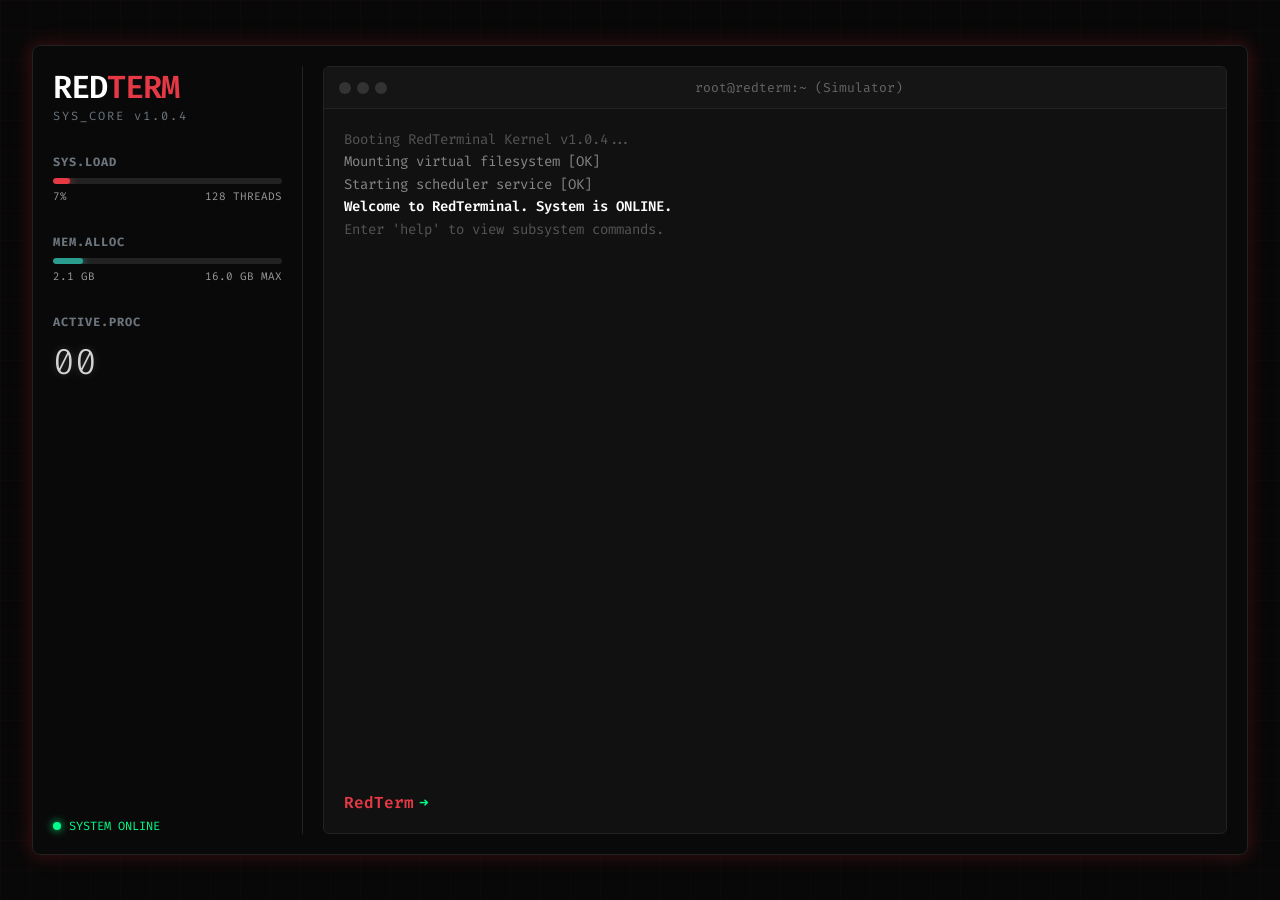
==== docs/index.html @ e534bc15 "Changed the directory structure" ====
<!DOCTYPE html>
<html lang="en">
<head>
    <meta charset="UTF-8">
    <meta name="viewport" content="width=device-width, initial-scale=1.0">
    <title>RedTerminal | Advanced Process Simulator</title>
    <link href="https://fonts.googleapis.com/css2?family=Fira+Code:wght@300;400;600&display=swap" rel="stylesheet">
    <link rel="stylesheet" href="style.css">
</head>
<body>
    <div id="grid-bg"></div>
    <div id="dashboard">
        <!-- Left Sidebar: Telemetry -->
        <aside id="sidebar">
            <div class="branding">
                <h1>RED<span>TERM</span></h1>
                <div class="subtitle">SYS_CORE v1.0.4</div>
            </div>
            
            <div class="telemetry-box">
                <h3>SYS.LOAD</h3>
                <div class="progress-bar"><div class="fill red-fill" id="cpu-load"></div></div>
                <div class="metrics">
                    <span id="cpu-val">12%</span>
                    <span>128 THREADS</span>
                </div>
            </div>

            <div class="telemetry-box">
                <h3>MEM.ALLOC</h3>
                <div class="progress-bar"><div class="fill green-fill" id="mem-load"></div></div>
                <div class="metrics">
                    <span id="mem-val">4.2 GB</span>
                    <span>16.0 GB MAX</span>
                </div>
            </div>
            
            <div class="telemetry-box">
                <h3>ACTIVE.PROC</h3>
                <div class="metrics-large" id="active-proc-count">00</div>
            </div>
            
            <div class="status-indicator">
                <div class="blinking-dot"></div>
                SYSTEM ONLINE
            </div>
        </aside>

        <!-- Main Terminal Area -->
        <main id="terminal-container">
            <header id="terminal-header">
                <div class="window-controls">
                    <div class="btn close"></div>
                    <div class="btn min"></div>
                    <div class="btn max"></div>
                </div>
                <div class="window-title">root@redterm:~ (Simulator)</div>
            </header>
            
            <div id="terminal" onclick="document.getElementById('command-input').focus()">
                <div id="output"></div>
                <div id="input-line">
                    <span id="prompt">RedTerm<span class="prompt-arrow">➜</span></span>
                    <input type="text" id="command-input" autocomplete="off" spellcheck="false" autofocus>
                </div>
            </div>
        </main>
    </div>

    <script src="app.js"></script>
</body>
</html>
---- docs/style.css ----
:root {
    --bg-dark: #090909;
    --bg-panel: #111111;
    --red-main: #e63946;
    --red-dark: #9e1b25;
    --red-glow: rgba(230, 57, 70, 0.4);
    --green-main: #2a9d8f;
    --green-bright: #00ff88;
    --text-main: #d3d3d3;
    --text-muted: #6c757d;
    --border-color: #222222;
}

* { box-sizing: border-box; }

body {
    background-color: var(--bg-dark);
    color: var(--text-main);
    font-family: 'Fira Code', monospace;
    margin: 0;
    padding: 0;
    height: 100vh;
    display: flex;
    justify-content: center;
    align-items: center;
    overflow: hidden;
}

#grid-bg {
    position: absolute;
    top: 0; left: 0; right: 0; bottom: 0;
    background-image: 
        linear-gradient(rgba(230, 57, 70, 0.03) 1px, transparent 1px),
        linear-gradient(90deg, rgba(230, 57, 70, 0.03) 1px, transparent 1px);
    background-size: 30px 30px;
    z-index: 0;
    pointer-events: none;
}

#dashboard {
    position: relative;
    z-index: 1;
    width: 95vw;
    max-width: 1400px;
    height: 90vh;
    display: flex;
    gap: 20px;
    background: rgba(10, 10, 10, 0.85);
    backdrop-filter: blur(20px);
    border: 1px solid var(--border-color);
    border-radius: 8px;
    padding: 20px;
    box-shadow: 0 0 50px rgba(0,0,0,0.8), 0 0 20px var(--red-glow);
}

/* Sidebar */
#sidebar {
    width: 250px;
    display: flex;
    flex-direction: column;
    gap: 30px;
    border-right: 1px solid var(--border-color);
    padding-right: 20px;
}

.branding h1 {
    margin: 0;
    font-size: 32px;
    font-weight: 600;
    color: #fff;
    letter-spacing: -1px;
}

.branding h1 span {
    color: var(--red-main);
}

.subtitle {
    font-size: 12px;
    color: var(--text-muted);
    letter-spacing: 2px;
}

.telemetry-box h3 {
    font-size: 12px;
    color: var(--text-muted);
    margin: 0 0 8px 0;
    letter-spacing: 1px;
}

.progress-bar {
    width: 100%;
    height: 6px;
    background: #222;
    border-radius: 3px;
    overflow: hidden;
    margin-bottom: 5px;
}

.fill {
    height: 100%;
    border-radius: 3px;
    transition: width 0.3s ease;
}

.red-fill { background: var(--red-main); box-shadow: 0 0 8px var(--red-main); }
.green-fill { background: var(--green-main); box-shadow: 0 0 8px var(--green-main); }

.metrics {
    display: flex;
    justify-content: space-between;
    font-size: 11px;
    color: #999;
}

.metrics-large {
    font-size: 36px;
    font-weight: 300;
    color: var(--text-main);
    text-shadow: 0 0 10px rgba(255,255,255,0.2);
}

.status-indicator {
    margin-top: auto;
    font-size: 12px;
    color: var(--green-bright);
    display: flex;
    align-items: center;
    gap: 8px;
}

.blinking-dot {
    width: 8px;
    height: 8px;
    background: var(--green-bright);
    border-radius: 50%;
    box-shadow: 0 0 8px var(--green-bright);
    animation: blink 1.5s infinite;
}

@keyframes blink {
    0%, 100% { opacity: 1; }
    50% { opacity: 0.3; }
}

/* Terminal Container */
#terminal-container {
    flex-grow: 1;
    display: flex;
    flex-direction: column;
    background: var(--bg-panel);
    border: 1px solid var(--border-color);
    border-radius: 6px;
    overflow: hidden;
}

#terminal-header {
    background: #151515;
    padding: 12px 15px;
    display: flex;
    align-items: center;
    border-bottom: 1px solid var(--border-color);
}

.window-controls {
    display: flex;
    gap: 6px;
}

.btn {
    width: 12px;
    height: 12px;
    border-radius: 50%;
}
.close { background: #333; }
.min { background: #333; }
.max { background: #333; }

.window-title {
    margin: 0 auto;
    font-size: 13px;
    color: #666;
}

#terminal {
    flex-grow: 1;
    padding: 20px;
    overflow-y: auto;
    display: flex;
    flex-direction: column;
    scrollbar-width: thin;
    scrollbar-color: #333 transparent;
}

#output {
    flex-grow: 1;
    white-space: pre-wrap;
    line-height: 1.6;
    font-size: 14px;
}

#input-line {
    display: flex;
    align-items: center;
    margin-top: 15px;
}

#prompt {
    color: var(--red-main);
    margin-right: 12px;
    font-weight: 600;
}

.prompt-arrow {
    color: var(--green-bright);
    margin-left: 5px;
}

#command-input {
    background: transparent;
    border: none;
    color: #fff;
    font-family: inherit;
    font-size: 14px;
    flex-grow: 1;
    outline: none;
    caret-color: var(--red-main);
}

/* CLI Text Colors */
.text-info { color: #888; }
.text-warn { color: #f4a261; }
.text-error { color: var(--red-main); }
.text-success { color: var(--green-bright); }
.text-muted { color: #555; }
.text-highlight { color: #fff; font-weight: 600; }
.text-table-header { color: var(--red-main); font-weight: 600; border-bottom: 1px dashed #333; display: inline-block; padding-bottom: 4px; margin-bottom: 4px; }

.new-line {
    animation: fadeIn 0.15s ease-out;
}

@keyframes fadeIn {
    from { opacity: 0; transform: translateX(-5px); }
    to { opacity: 1; transform: translateX(0); }
}
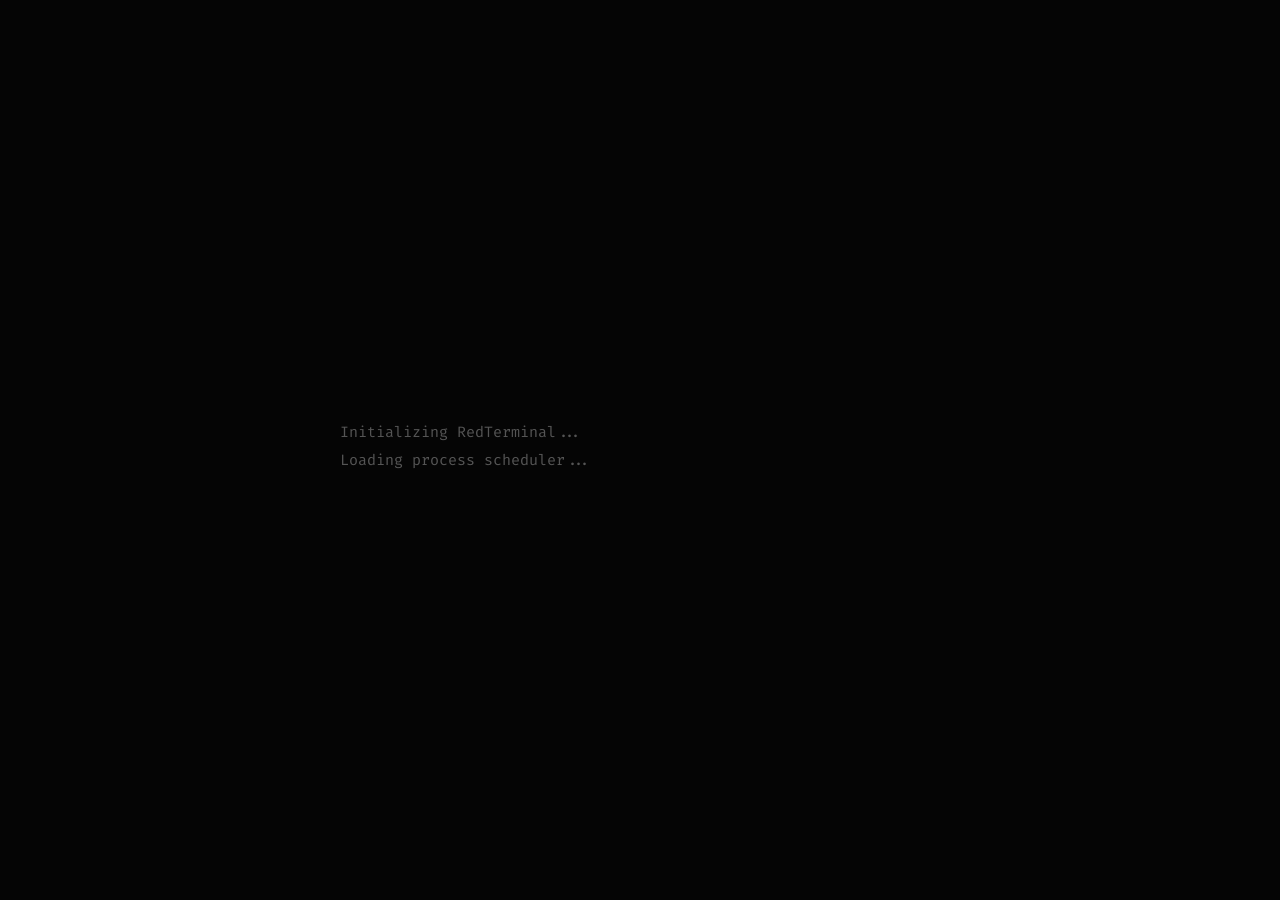
==== commit 4b1bd0f7: "Done" ====
--- a/docs/index.html
+++ b/docs/index.html
@@ -9,6 +9,9 @@
 </head>
 <body>
     <div id="grid-bg"></div>
+    <div id="boot-screen">
+        <div id="boot-text"></div>
+    </div>
     <div id="dashboard">
         <!-- Left Sidebar: Telemetry -->
         <aside id="sidebar">
@@ -59,14 +62,19 @@
             
             <div id="terminal" onclick="document.getElementById('command-input').focus()">
                 <div id="output"></div>
-                <div id="input-line">
+                <div id="input-line" onclick="document.getElementById('command-input').focus()">
                     <span id="prompt">RedTerm<span class="prompt-arrow">➜</span></span>
+                    <span id="typed-input"></span><span class="cursor"></span>
                     <input type="text" id="command-input" autocomplete="off" spellcheck="false" autofocus>
                 </div>
             </div>
         </main>
     </div>
 
+    <footer id="copyright" style="position: absolute; bottom: 10px; width: 100%; text-align: center; color: #6c757d; font-size: 12px; z-index: 10; font-family: 'Fira Code', monospace;">
+        &copy; 2026 Rudranarayan Jena
+    </footer>
+
     <script src="app.js"></script>
 </body>
 </html>
--- a/docs/style.css
+++ b/docs/style.css
@@ -1,6 +1,6 @@
 :root {
-    --bg-dark: #090909;
-    --bg-panel: #111111;
+    --bg-dark: #050505;
+    --bg-panel: #0a0a0a;
     --red-main: #e63946;
     --red-dark: #9e1b25;
     --red-glow: rgba(230, 57, 70, 0.4);
@@ -8,7 +8,7 @@
     --green-bright: #00ff88;
     --text-main: #d3d3d3;
     --text-muted: #6c757d;
-    --border-color: #222222;
+    --border-color: #1a1a1a;
 }
 
 * { box-sizing: border-box; }
@@ -30,8 +30,8 @@
     position: absolute;
     top: 0; left: 0; right: 0; bottom: 0;
     background-image: 
-        linear-gradient(rgba(230, 57, 70, 0.03) 1px, transparent 1px),
-        linear-gradient(90deg, rgba(230, 57, 70, 0.03) 1px, transparent 1px);
+        linear-gradient(rgba(230, 57, 70, 0.04) 1px, transparent 1px),
+        linear-gradient(90deg, rgba(230, 57, 70, 0.04) 1px, transparent 1px);
     background-size: 30px 30px;
     z-index: 0;
     pointer-events: none;
@@ -45,12 +45,52 @@
     height: 90vh;
     display: flex;
     gap: 20px;
-    background: rgba(10, 10, 10, 0.85);
+    background: rgba(10, 10, 10, 0.9);
     backdrop-filter: blur(20px);
     border: 1px solid var(--border-color);
     border-radius: 8px;
     padding: 20px;
-    box-shadow: 0 0 50px rgba(0,0,0,0.8), 0 0 20px var(--red-glow);
+    box-shadow: 0 0 60px rgba(0,0,0,0.9), 0 0 20px rgba(230, 57, 70, 0.15);
+    opacity: 0;
+    transition: opacity 1.5s ease-in;
+}
+
+#copyright {
+    opacity: 0;
+    transition: opacity 1.5s ease-in;
+}
+
+.app-visible {
+    opacity: 1 !important;
+}
+
+#boot-screen {
+    position: fixed;
+    top: 0; left: 0; width: 100vw; height: 100vh;
+    background: var(--bg-dark);
+    z-index: 100;
+    display: flex;
+    flex-direction: column;
+    justify-content: center;
+    align-items: center;
+    font-family: 'Fira Code', monospace;
+    transition: opacity 1s ease-out;
+}
+
+#boot-text {
+    width: 80%;
+    max-width: 600px;
+    font-size: 15px;
+}
+
+.boot-line {
+    margin-bottom: 8px;
+    animation: fadeIn 0.15s ease-out;
+}
+
+.fade-out {
+    opacity: 0;
+    pointer-events: none;
 }
 
 /* Sidebar */
@@ -152,10 +192,11 @@
     border: 1px solid var(--border-color);
     border-radius: 6px;
     overflow: hidden;
+    position: relative;
 }
 
 #terminal-header {
-    background: #151515;
+    background: #121212;
     padding: 12px 15px;
     display: flex;
     align-items: center;
@@ -172,14 +213,14 @@
     height: 12px;
     border-radius: 50%;
 }
-.close { background: #333; }
-.min { background: #333; }
-.max { background: #333; }
+.close { background: #ff5f56; }
+.min { background: #ffbd2e; }
+.max { background: #27c93f; }
 
 .window-title {
     margin: 0 auto;
     font-size: 13px;
-    color: #666;
+    color: #777;
 }
 
 #terminal {
@@ -203,6 +244,8 @@
     display: flex;
     align-items: center;
     margin-top: 15px;
+    position: relative;
+    cursor: text;
 }
 
 #prompt {
@@ -219,12 +262,38 @@
 #command-input {
     background: transparent;
     border: none;
-    color: #fff;
+    color: transparent; /* hidden text, visible through #typed-input */
     font-family: inherit;
     font-size: 14px;
     flex-grow: 1;
     outline: none;
-    caret-color: var(--red-main);
+    position: absolute;
+    left: 0;
+    top: 0;
+    width: 100%;
+    height: 100%;
+    opacity: 0; /* Fully hide native input but keep it clickable/focusable */
+    z-index: 2;
+}
+
+#typed-input {
+    color: #fff;
+    font-size: 14px;
+}
+
+.cursor {
+    display: inline-block;
+    width: 8px;
+    height: 16px;
+    background-color: var(--text-main);
+    vertical-align: middle;
+    animation: cursorBlink 1s step-end infinite;
+    margin-left: 2px;
+}
+
+@keyframes cursorBlink {
+    0%, 100% { opacity: 1; }
+    50% { opacity: 0; }
 }
 
 /* CLI Text Colors */
@@ -244,3 +313,40 @@
     from { opacity: 0; transform: translateX(-5px); }
     to { opacity: 1; transform: translateX(0); }
 }
+
+/* Mobile Responsive */
+@media (max-width: 768px) {
+    #dashboard {
+        flex-direction: column;
+        width: 100vw;
+        height: 100vh;
+        border-radius: 0;
+        border: none;
+        padding: 10px;
+        box-shadow: none;
+        gap: 10px;
+    }
+    #sidebar {
+        width: 100%;
+        border-right: none;
+        border-bottom: 1px solid var(--border-color);
+        padding-right: 0;
+        padding-bottom: 15px;
+        flex-direction: row;
+        flex-wrap: wrap;
+        gap: 15px;
+    }
+    .branding {
+        flex: 1 1 100%;
+    }
+    .telemetry-box {
+        flex: 1 1 45%;
+    }
+    .status-indicator {
+        flex: 1 1 100%;
+        margin-top: 0;
+    }
+    #terminal-container {
+        border-radius: 4px;
+    }
+}
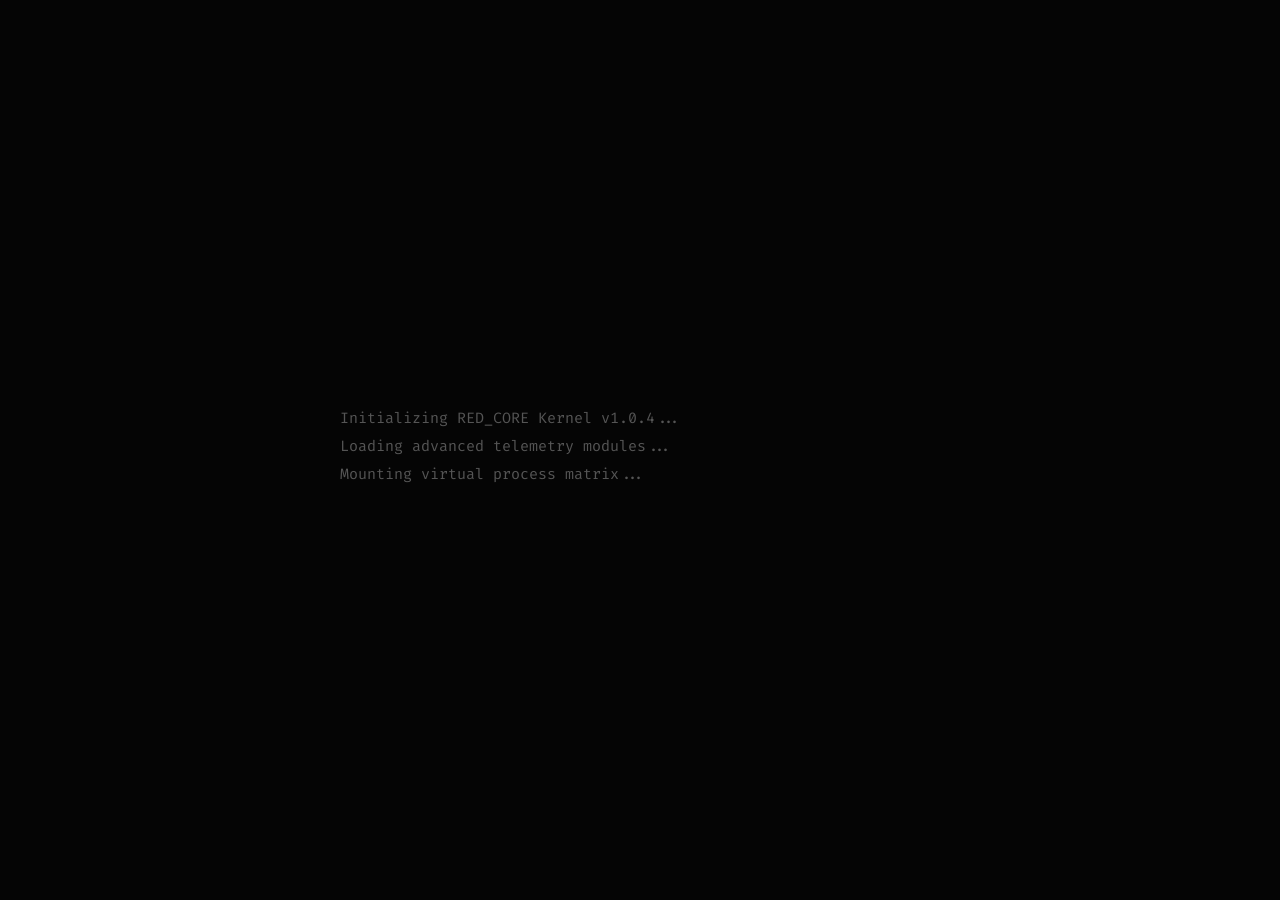
==== commit f9f832ff: "Added a new feature to the app that allows users to save their progress. This includes changes to th" ====
--- a/docs/index.html
+++ b/docs/index.html
@@ -3,21 +3,37 @@
 <head>
     <meta charset="UTF-8">
     <meta name="viewport" content="width=device-width, initial-scale=1.0">
-    <title>RedTerminal | Advanced Process Simulator</title>
+    <title>RedTerminal</title>
+    <link rel="icon" type="image/png" href="assets/logo.png">
     <link href="https://fonts.googleapis.com/css2?family=Fira+Code:wght@300;400;600&display=swap" rel="stylesheet">
     <link rel="stylesheet" href="style.css">
 </head>
 <body>
     <div id="grid-bg"></div>
+    <div class="crt-overlay"></div>
+    
     <div id="boot-screen">
         <div id="boot-text"></div>
     </div>
-    <div id="dashboard">
+    
+    <div id="dashboard" class="complex-grid">
+        
+        <!-- Top Panel -->
+        <header id="top-panel" class="sys-panel">
+            <div class="global-metrics">
+                <span>KERNEL: v1.0.4-rt</span>
+                <span>UPTIME: <span id="sys-uptime" class="text-highlight">00:00:00</span></span>
+                <span>NET.TX: <span id="net-tx" class="text-warn">0.0 KB/s</span></span>
+                <span>NET.RX: <span id="net-rx" class="text-success">0.0 KB/s</span></span>
+            </div>
+            <div class="top-branding">RED<span>TERM</span> COMMAND CENTER</div>
+        </header>
+
         <!-- Left Sidebar: Telemetry -->
-        <aside id="sidebar">
+        <aside id="sidebar" class="sys-panel">
             <div class="branding">
                 <h1>RED<span>TERM</span></h1>
-                <div class="subtitle">SYS_CORE v1.0.4</div>
+                <div class="subtitle">SYS_CORE INIT</div>
             </div>
             
             <div class="telemetry-box">
@@ -26,6 +42,15 @@
                 <div class="metrics">
                     <span id="cpu-val">12%</span>
                     <span>128 THREADS</span>
+                </div>
+            </div>
+
+            <!-- CPU Core Matrix -->
+            <div class="core-matrix-container">
+                <h3>CPU.CORES</h3>
+                <div class="core-matrix" id="core-matrix">
+                    <div class="core-box" id="core-0"></div><div class="core-box" id="core-1"></div><div class="core-box" id="core-2"></div><div class="core-box" id="core-3"></div>
+                    <div class="core-box" id="core-4"></div><div class="core-box" id="core-5"></div><div class="core-box" id="core-6"></div><div class="core-box" id="core-7"></div>
                 </div>
             </div>
 
@@ -50,7 +75,7 @@
         </aside>
 
         <!-- Main Terminal Area -->
-        <main id="terminal-container">
+        <main id="terminal-container" class="sys-panel">
             <header id="terminal-header">
                 <div class="window-controls">
                     <div class="btn close"></div>
@@ -69,9 +94,27 @@
                 </div>
             </div>
         </main>
+
+        <!-- Right Panel: Data Streams -->
+        <aside id="right-panel" class="sys-panel">
+            <div class="panel-header text-highlight">MEMORY.HEX_DUMP</div>
+            <div id="hex-stream" class="data-stream-box text-info"></div>
+            
+            <div class="panel-header text-highlight" style="margin-top:20px;">KERNEL.LOG_STREAM</div>
+            <div id="kernel-log-stream" class="data-stream-box text-muted"></div>
+        </aside>
+
+        <!-- Bottom Panel: Sockets / Network -->
+        <footer id="bottom-panel" class="sys-panel">
+            <div class="panel-header text-highlight" style="margin-bottom: 5px;">ACTIVE_SOCKETS (TCP/UDP)</div>
+            <div id="net-sockets" class="socket-grid text-muted">
+                <!-- Populated by JS -->
+            </div>
+        </footer>
+
     </div>
 
-    <footer id="copyright" style="position: absolute; bottom: 10px; width: 100%; text-align: center; color: #6c757d; font-size: 12px; z-index: 10; font-family: 'Fira Code', monospace;">
+    <footer id="copyright" style="position: absolute; bottom: 5px; width: 100%; text-align: center; color: rgba(108,117,125,0.4); font-size: 10px; z-index: 10; font-family: 'Fira Code', monospace; pointer-events: none;">
         &copy; 2026 Rudranarayan Jena
     </footer>
 
--- a/docs/style.css
+++ b/docs/style.css
@@ -1,14 +1,17 @@
 :root {
     --bg-dark: #050505;
-    --bg-panel: #0a0a0a;
-    --red-main: #e63946;
-    --red-dark: #9e1b25;
-    --red-glow: rgba(230, 57, 70, 0.4);
+    --bg-panel: rgba(10, 10, 10, 0.85);
+    
+    /* Theme Accents */
+    --accent-main: #e63946;
+    --accent-dark: #9e1b25;
+    --accent-glow: rgba(230, 57, 70, 0.4);
+
     --green-main: #2a9d8f;
     --green-bright: #00ff88;
     --text-main: #d3d3d3;
     --text-muted: #6c757d;
-    --border-color: #1a1a1a;
+    --border-color: #222;
 }
 
 * { box-sizing: border-box; }
@@ -30,35 +33,75 @@
     position: absolute;
     top: 0; left: 0; right: 0; bottom: 0;
     background-image: 
-        linear-gradient(rgba(230, 57, 70, 0.04) 1px, transparent 1px),
-        linear-gradient(90deg, rgba(230, 57, 70, 0.04) 1px, transparent 1px);
-    background-size: 30px 30px;
+        linear-gradient(rgba(230, 57, 70, 0.05) 1px, transparent 1px),
+        linear-gradient(90deg, rgba(230, 57, 70, 0.05) 1px, transparent 1px);
+    background-size: 40px 40px;
     z-index: 0;
     pointer-events: none;
+}
+
+.crt-overlay {
+    position: absolute;
+    top: 0; left: 0; width: 100vw; height: 100vh;
+    background: linear-gradient(rgba(18, 16, 16, 0) 50%, rgba(0, 0, 0, 0.25) 50%), linear-gradient(90deg, rgba(255, 0, 0, 0.06), rgba(0, 255, 0, 0.02), rgba(0, 0, 255, 0.06));
+    background-size: 100% 4px, 6px 100%;
+    z-index: 50;
+    pointer-events: none;
+    opacity: 0.6;
 }
 
 #dashboard {
     position: relative;
     z-index: 1;
-    width: 95vw;
-    max-width: 1400px;
-    height: 90vh;
-    display: flex;
-    gap: 20px;
-    background: rgba(10, 10, 10, 0.9);
-    backdrop-filter: blur(20px);
-    border: 1px solid var(--border-color);
-    border-radius: 8px;
-    padding: 20px;
-    box-shadow: 0 0 60px rgba(0,0,0,0.9), 0 0 20px rgba(230, 57, 70, 0.15);
+    width: 98vw;
+    max-width: 1800px;
+    height: 96vh;
     opacity: 0;
     transition: opacity 1.5s ease-in;
 }
 
-#copyright {
-    opacity: 0;
-    transition: opacity 1.5s ease-in;
-}
+.complex-grid {
+    display: grid;
+    grid-template-columns: 280px 1fr 350px;
+    grid-template-rows: 50px 1fr 120px;
+    gap: 15px;
+}
+
+.sys-panel {
+    background: var(--bg-panel);
+    backdrop-filter: blur(10px);
+    border: 1px solid var(--border-color);
+    border-radius: 4px;
+    box-shadow: inset 0 0 20px rgba(0,0,0,0.8), 0 0 10px rgba(0,0,0,0.5);
+    padding: 15px;
+    position: relative;
+}
+
+/* Add corner brackets to panels for that sci-fi system look */
+.sys-panel::before, .sys-panel::after {
+    content: '';
+    position: absolute;
+    width: 10px; height: 10px;
+    border: 1px solid var(--accent-main);
+    opacity: 0.5;
+    pointer-events: none;
+}
+.sys-panel::before { top: -1px; left: -1px; border-right: none; border-bottom: none; }
+.sys-panel::after { bottom: -1px; right: -1px; border-left: none; border-top: none; }
+
+/* Grid Placements */
+#top-panel { 
+    grid-column: 1 / -1; 
+    grid-row: 1; 
+    display: flex;
+    justify-content: space-between;
+    align-items: center;
+    padding: 0 20px;
+}
+#sidebar { grid-column: 1; grid-row: 2; display: flex; flex-direction: column; gap: 20px; }
+#terminal-container { grid-column: 2; grid-row: 2; display: flex; flex-direction: column; padding: 0; }
+#right-panel { grid-column: 3; grid-row: 2; display: flex; flex-direction: column; }
+#bottom-panel { grid-column: 1 / -1; grid-row: 3; display: flex; flex-direction: column; }
 
 .app-visible {
     opacity: 1 !important;
@@ -83,270 +126,104 @@
     font-size: 15px;
 }
 
-.boot-line {
-    margin-bottom: 8px;
-    animation: fadeIn 0.15s ease-out;
-}
-
-.fade-out {
-    opacity: 0;
-    pointer-events: none;
-}
-
-/* Sidebar */
-#sidebar {
-    width: 250px;
-    display: flex;
-    flex-direction: column;
+.boot-line { margin-bottom: 8px; animation: fadeIn 0.15s ease-out; }
+.fade-out { opacity: 0; pointer-events: none; }
+
+/* Top Panel */
+.global-metrics {
+    display: flex;
     gap: 30px;
-    border-right: 1px solid var(--border-color);
-    padding-right: 20px;
-}
-
-.branding h1 {
-    margin: 0;
-    font-size: 32px;
+    font-size: 12px;
+    color: var(--text-muted);
+}
+.top-branding {
+    font-size: 16px;
     font-weight: 600;
     color: #fff;
-    letter-spacing: -1px;
-}
-
-.branding h1 span {
-    color: var(--red-main);
-}
-
-.subtitle {
-    font-size: 12px;
-    color: var(--text-muted);
     letter-spacing: 2px;
 }
-
-.telemetry-box h3 {
-    font-size: 12px;
-    color: var(--text-muted);
-    margin: 0 0 8px 0;
-    letter-spacing: 1px;
-}
-
-.progress-bar {
-    width: 100%;
-    height: 6px;
-    background: #222;
-    border-radius: 3px;
-    overflow: hidden;
-    margin-bottom: 5px;
-}
-
-.fill {
-    height: 100%;
-    border-radius: 3px;
-    transition: width 0.3s ease;
-}
-
-.red-fill { background: var(--red-main); box-shadow: 0 0 8px var(--red-main); }
+.top-branding span { color: var(--accent-main); }
+
+/* Left Sidebar */
+.branding h1 { margin: 0; font-size: 28px; font-weight: 600; color: #fff; letter-spacing: -1px; }
+.branding h1 span { color: var(--accent-main); }
+.subtitle { font-size: 11px; color: var(--text-muted); letter-spacing: 2px; }
+
+.telemetry-box h3 { font-size: 11px; color: var(--text-muted); margin: 0 0 6px 0; letter-spacing: 1px; }
+.progress-bar { width: 100%; height: 6px; background: #222; border-radius: 3px; overflow: hidden; margin-bottom: 5px; }
+.fill { height: 100%; border-radius: 3px; transition: width 0.3s ease; }
+.red-fill { background: var(--accent-main); box-shadow: 0 0 8px var(--accent-main); }
 .green-fill { background: var(--green-main); box-shadow: 0 0 8px var(--green-main); }
 
-.metrics {
-    display: flex;
-    justify-content: space-between;
-    font-size: 11px;
-    color: #999;
-}
-
-.metrics-large {
-    font-size: 36px;
-    font-weight: 300;
-    color: var(--text-main);
-    text-shadow: 0 0 10px rgba(255,255,255,0.2);
-}
-
-.status-indicator {
-    margin-top: auto;
-    font-size: 12px;
-    color: var(--green-bright);
-    display: flex;
-    align-items: center;
-    gap: 8px;
-}
-
-.blinking-dot {
-    width: 8px;
-    height: 8px;
-    background: var(--green-bright);
-    border-radius: 50%;
-    box-shadow: 0 0 8px var(--green-bright);
-    animation: blink 1.5s infinite;
-}
-
-@keyframes blink {
-    0%, 100% { opacity: 1; }
-    50% { opacity: 0.3; }
-}
-
-/* Terminal Container */
-#terminal-container {
-    flex-grow: 1;
-    display: flex;
-    flex-direction: column;
-    background: var(--bg-panel);
-    border: 1px solid var(--border-color);
-    border-radius: 6px;
-    overflow: hidden;
-    position: relative;
-}
-
-#terminal-header {
-    background: #121212;
-    padding: 12px 15px;
-    display: flex;
-    align-items: center;
-    border-bottom: 1px solid var(--border-color);
-}
-
-.window-controls {
-    display: flex;
-    gap: 6px;
-}
-
-.btn {
-    width: 12px;
+.metrics { display: flex; justify-content: space-between; font-size: 10px; color: #999; }
+.metrics-large { font-size: 32px; font-weight: 300; color: var(--text-main); text-shadow: 0 0 10px rgba(255,255,255,0.2); }
+
+/* CPU Cores Visualizer */
+.core-matrix-container h3 { font-size: 11px; color: var(--text-muted); margin: 0 0 6px 0; letter-spacing: 1px; }
+.core-matrix {
+    display: grid;
+    grid-template-columns: repeat(4, 1fr);
+    gap: 4px;
+}
+.core-box {
     height: 12px;
-    border-radius: 50%;
-}
-.close { background: #ff5f56; }
-.min { background: #ffbd2e; }
-.max { background: #27c93f; }
-
-.window-title {
-    margin: 0 auto;
-    font-size: 13px;
-    color: #777;
-}
-
-#terminal {
-    flex-grow: 1;
-    padding: 20px;
-    overflow-y: auto;
-    display: flex;
-    flex-direction: column;
-    scrollbar-width: thin;
-    scrollbar-color: #333 transparent;
-}
-
-#output {
-    flex-grow: 1;
-    white-space: pre-wrap;
-    line-height: 1.6;
-    font-size: 14px;
-}
-
-#input-line {
-    display: flex;
-    align-items: center;
-    margin-top: 15px;
-    position: relative;
-    cursor: text;
-}
-
-#prompt {
-    color: var(--red-main);
-    margin-right: 12px;
-    font-weight: 600;
-}
-
-.prompt-arrow {
-    color: var(--green-bright);
-    margin-left: 5px;
-}
-
-#command-input {
-    background: transparent;
-    border: none;
-    color: transparent; /* hidden text, visible through #typed-input */
-    font-family: inherit;
-    font-size: 14px;
-    flex-grow: 1;
-    outline: none;
-    position: absolute;
-    left: 0;
-    top: 0;
-    width: 100%;
-    height: 100%;
-    opacity: 0; /* Fully hide native input but keep it clickable/focusable */
-    z-index: 2;
-}
-
-#typed-input {
-    color: #fff;
-    font-size: 14px;
-}
-
-.cursor {
-    display: inline-block;
-    width: 8px;
-    height: 16px;
-    background-color: var(--text-main);
-    vertical-align: middle;
-    animation: cursorBlink 1s step-end infinite;
-    margin-left: 2px;
-}
-
-@keyframes cursorBlink {
-    0%, 100% { opacity: 1; }
-    50% { opacity: 0; }
-}
-
-/* CLI Text Colors */
+    background: #111;
+    border: 1px solid #333;
+    transition: background 0.1s, box-shadow 0.1s;
+}
+
+.status-indicator { margin-top: auto; font-size: 11px; color: var(--green-bright); display: flex; align-items: center; gap: 8px; }
+.blinking-dot { width: 8px; height: 8px; background: var(--green-bright); border-radius: 50%; box-shadow: 0 0 8px var(--green-bright); animation: blink 1.5s infinite; }
+@keyframes blink { 0%, 100% { opacity: 1; } 50% { opacity: 0.3; } }
+
+/* Main Terminal */
+#terminal-header { background: #121212; padding: 10px 15px; display: flex; align-items: center; border-bottom: 1px solid var(--border-color); }
+.window-controls { display: flex; gap: 6px; }
+.btn { width: 12px; height: 12px; border-radius: 50%; }
+.close { background: #ff5f56; } .min { background: #ffbd2e; } .max { background: #27c93f; }
+.window-title { margin: 0 auto; font-size: 12px; color: #777; }
+
+#terminal { flex-grow: 1; padding: 20px; overflow-y: auto; display: flex; flex-direction: column; scrollbar-width: thin; scrollbar-color: #333 transparent; }
+#output { flex-grow: 1; white-space: pre-wrap; line-height: 1.5; font-size: 13px; }
+#input-line { display: flex; align-items: center; margin-top: 15px; position: relative; cursor: text; }
+#prompt { color: var(--accent-main); margin-right: 12px; font-weight: 600; }
+.prompt-arrow { color: var(--green-bright); margin-left: 5px; }
+#command-input { background: transparent; border: none; color: transparent; font-family: inherit; font-size: 13px; flex-grow: 1; outline: none; position: absolute; left: 0; top: 0; width: 100%; height: 100%; opacity: 0; z-index: 2; }
+#typed-input { color: #fff; font-size: 13px; }
+.cursor { display: inline-block; width: 8px; height: 15px; background-color: var(--text-main); vertical-align: middle; animation: cursorBlink 1s step-end infinite; margin-left: 2px; }
+@keyframes cursorBlink { 0%, 100% { opacity: 1; } 50% { opacity: 0; } }
+
+/* Right Panel */
+.panel-header { font-size: 11px; letter-spacing: 1px; border-bottom: 1px solid #333; padding-bottom: 4px; margin-bottom: 8px; }
+.data-stream-box { flex-grow: 1; overflow: hidden; font-size: 10px; line-height: 1.4; display: flex; flex-direction: column; justify-content: flex-end; position: relative; }
+.data-stream-box::after {
+    content: ''; position: absolute; top: 0; left: 0; width: 100%; height: 20px;
+    background: linear-gradient(var(--bg-panel), transparent); pointer-events: none;
+}
+
+/* Bottom Panel */
+.socket-grid { display: grid; grid-template-columns: repeat(auto-fill, minmax(200px, 1fr)); gap: 10px; font-size: 11px; overflow-y: hidden; }
+.socket-row { display: flex; justify-content: space-between; border-bottom: 1px solid rgba(255,255,255,0.05); padding: 2px 0; }
+
+/* Utilities */
 .text-info { color: #888; }
 .text-warn { color: #f4a261; }
-.text-error { color: var(--red-main); }
+.text-error { color: var(--accent-main); }
 .text-success { color: var(--green-bright); }
 .text-muted { color: #555; }
 .text-highlight { color: #fff; font-weight: 600; }
-.text-table-header { color: var(--red-main); font-weight: 600; border-bottom: 1px dashed #333; display: inline-block; padding-bottom: 4px; margin-bottom: 4px; }
-
-.new-line {
-    animation: fadeIn 0.15s ease-out;
-}
-
-@keyframes fadeIn {
-    from { opacity: 0; transform: translateX(-5px); }
-    to { opacity: 1; transform: translateX(0); }
-}
+.text-table-header { color: var(--accent-main); font-weight: 600; border-bottom: 1px dashed #333; display: inline-block; padding-bottom: 4px; margin-bottom: 4px; }
+.new-line { animation: fadeIn 0.15s ease-out; }
+@keyframes fadeIn { from { opacity: 0; transform: translateX(-5px); } to { opacity: 1; transform: translateX(0); } }
 
 /* Mobile Responsive */
-@media (max-width: 768px) {
-    #dashboard {
+@media (max-width: 1024px) {
+    .complex-grid {
+        display: flex;
         flex-direction: column;
+        height: auto;
         width: 100vw;
-        height: 100vh;
-        border-radius: 0;
-        border: none;
-        padding: 10px;
-        box-shadow: none;
-        gap: 10px;
     }
-    #sidebar {
-        width: 100%;
-        border-right: none;
-        border-bottom: 1px solid var(--border-color);
-        padding-right: 0;
-        padding-bottom: 15px;
-        flex-direction: row;
-        flex-wrap: wrap;
-        gap: 15px;
-    }
-    .branding {
-        flex: 1 1 100%;
-    }
-    .telemetry-box {
-        flex: 1 1 45%;
-    }
-    .status-indicator {
-        flex: 1 1 100%;
-        margin-top: 0;
-    }
-    #terminal-container {
-        border-radius: 4px;
-    }
-}
+    #dashboard { height: auto; padding: 10px; border: none; }
+    #terminal-container { min-height: 60vh; }
+}
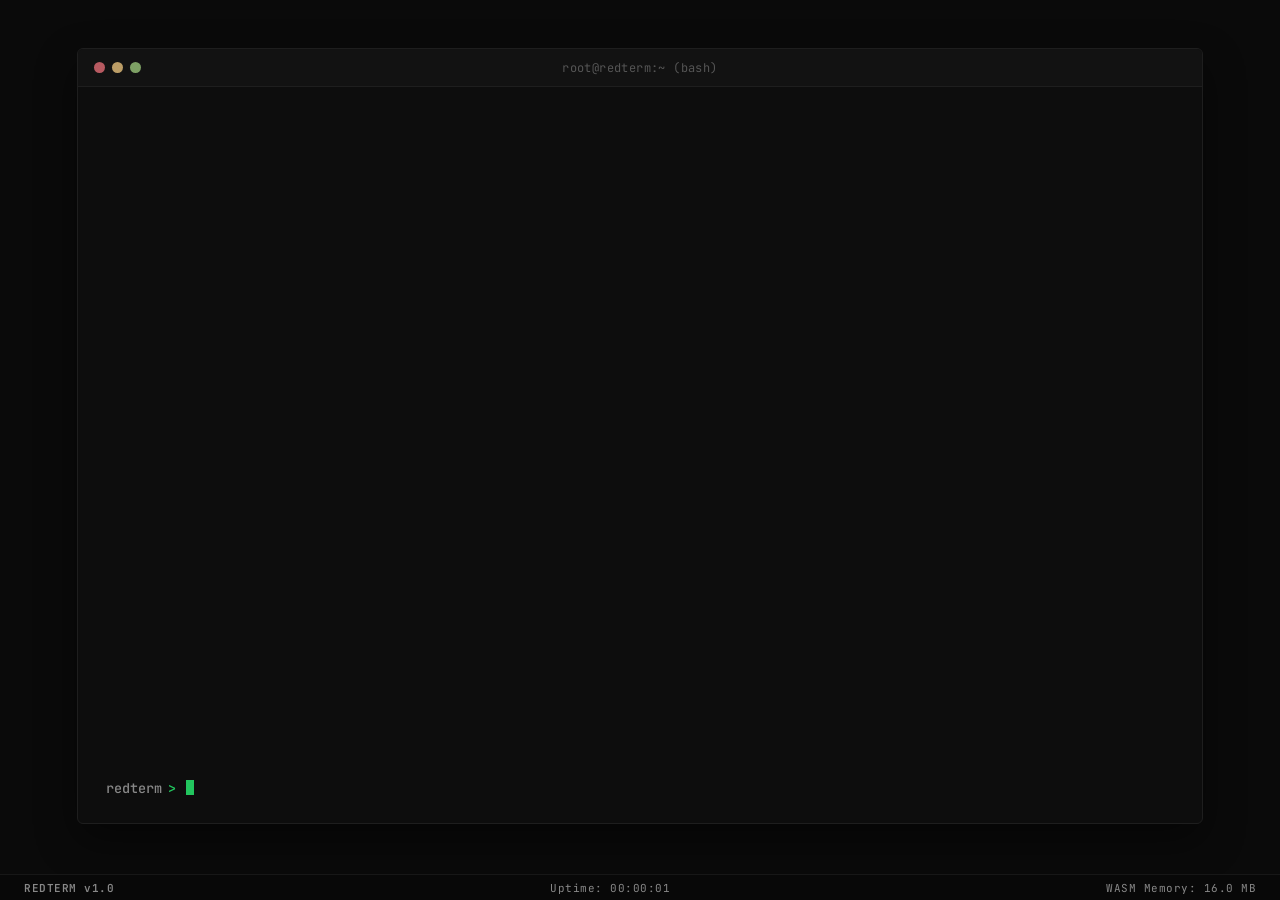
==== commit c5b33791: "Update UI and made the interface more clean" ====
--- a/docs/index.html
+++ b/docs/index.html
@@ -5,117 +5,50 @@
     <meta name="viewport" content="width=device-width, initial-scale=1.0">
     <title>RedTerminal</title>
     <link rel="icon" type="image/png" href="assets/logo.png">
-    <link href="https://fonts.googleapis.com/css2?family=Fira+Code:wght@300;400;600&display=swap" rel="stylesheet">
+    <link rel="preconnect" href="https://fonts.googleapis.com">
+    <link rel="preconnect" href="https://fonts.gstatic.com" crossorigin>
+    <link href="https://fonts.googleapis.com/css2?family=JetBrains+Mono:wght@300;400;500;600&family=Fira+Code:wght@300;400;500;600&display=swap" rel="stylesheet">
     <link rel="stylesheet" href="style.css">
 </head>
 <body>
-    <div id="grid-bg"></div>
-    <div class="crt-overlay"></div>
-    
     <div id="boot-screen">
         <div id="boot-text"></div>
     </div>
     
-    <div id="dashboard" class="complex-grid">
+    <main id="terminal-container">
+        <header id="terminal-header">
+            <div class="window-controls">
+                <div class="btn close"></div>
+                <div class="btn min"></div>
+                <div class="btn max"></div>
+            </div>
+            <div class="window-title">root@redterm:~ (bash)</div>
+        </header>
         
-        <!-- Top Panel -->
-        <header id="top-panel" class="sys-panel">
-            <div class="global-metrics">
-                <span>KERNEL: v1.0.4-rt</span>
-                <span>UPTIME: <span id="sys-uptime" class="text-highlight">00:00:00</span></span>
-                <span>NET.TX: <span id="net-tx" class="text-warn">0.0 KB/s</span></span>
-                <span>NET.RX: <span id="net-rx" class="text-success">0.0 KB/s</span></span>
+        <div id="terminal">
+            <div id="output"></div>
+            <div id="input-line">
+                <span id="prompt">
+                    <span class="prompt-host">redterm</span>
+                    <span class="prompt-arrow">&gt;</span>
+                </span>
+                <span id="typed-input"></span><span class="cursor"></span>
+                <input type="text" id="command-input" autocomplete="off" spellcheck="false" autofocus>
             </div>
-            <div class="top-branding">RED<span>TERM</span> COMMAND CENTER</div>
-        </header>
+        </div>
+    </main>
 
-        <!-- Left Sidebar: Telemetry -->
-        <aside id="sidebar" class="sys-panel">
-            <div class="branding">
-                <h1>RED<span>TERM</span></h1>
-                <div class="subtitle">SYS_CORE INIT</div>
-            </div>
-            
-            <div class="telemetry-box">
-                <h3>SYS.LOAD</h3>
-                <div class="progress-bar"><div class="fill red-fill" id="cpu-load"></div></div>
-                <div class="metrics">
-                    <span id="cpu-val">12%</span>
-                    <span>128 THREADS</span>
-                </div>
-            </div>
-
-            <!-- CPU Core Matrix -->
-            <div class="core-matrix-container">
-                <h3>CPU.CORES</h3>
-                <div class="core-matrix" id="core-matrix">
-                    <div class="core-box" id="core-0"></div><div class="core-box" id="core-1"></div><div class="core-box" id="core-2"></div><div class="core-box" id="core-3"></div>
-                    <div class="core-box" id="core-4"></div><div class="core-box" id="core-5"></div><div class="core-box" id="core-6"></div><div class="core-box" id="core-7"></div>
-                </div>
-            </div>
-
-            <div class="telemetry-box">
-                <h3>MEM.ALLOC</h3>
-                <div class="progress-bar"><div class="fill green-fill" id="mem-load"></div></div>
-                <div class="metrics">
-                    <span id="mem-val">4.2 GB</span>
-                    <span>16.0 GB MAX</span>
-                </div>
-            </div>
-            
-            <div class="telemetry-box">
-                <h3>ACTIVE.PROC</h3>
-                <div class="metrics-large" id="active-proc-count">00</div>
-            </div>
-            
-            <div class="status-indicator">
-                <div class="blinking-dot"></div>
-                SYSTEM ONLINE
-            </div>
-        </aside>
-
-        <!-- Main Terminal Area -->
-        <main id="terminal-container" class="sys-panel">
-            <header id="terminal-header">
-                <div class="window-controls">
-                    <div class="btn close"></div>
-                    <div class="btn min"></div>
-                    <div class="btn max"></div>
-                </div>
-                <div class="window-title">root@redterm:~ (Simulator)</div>
-            </header>
-            
-            <div id="terminal" onclick="document.getElementById('command-input').focus()">
-                <div id="output"></div>
-                <div id="input-line" onclick="document.getElementById('command-input').focus()">
-                    <span id="prompt">RedTerm<span class="prompt-arrow">➜</span></span>
-                    <span id="typed-input"></span><span class="cursor"></span>
-                    <input type="text" id="command-input" autocomplete="off" spellcheck="false" autofocus>
-                </div>
-            </div>
-        </main>
-
-        <!-- Right Panel: Data Streams -->
-        <aside id="right-panel" class="sys-panel">
-            <div class="panel-header text-highlight">MEMORY.HEX_DUMP</div>
-            <div id="hex-stream" class="data-stream-box text-info"></div>
-            
-            <div class="panel-header text-highlight" style="margin-top:20px;">KERNEL.LOG_STREAM</div>
-            <div id="kernel-log-stream" class="data-stream-box text-muted"></div>
-        </aside>
-
-        <!-- Bottom Panel: Sockets / Network -->
-        <footer id="bottom-panel" class="sys-panel">
-            <div class="panel-header text-highlight" style="margin-bottom: 5px;">ACTIVE_SOCKETS (TCP/UDP)</div>
-            <div id="net-sockets" class="socket-grid text-muted">
-                <!-- Populated by JS -->
-            </div>
-        </footer>
-
-    </div>
-
-    <footer id="copyright" style="position: absolute; bottom: 5px; width: 100%; text-align: center; color: rgba(108,117,125,0.4); font-size: 10px; z-index: 10; font-family: 'Fira Code', monospace; pointer-events: none;">
-        &copy; 2026 Rudranarayan Jena
+    <!-- Minimal Status Bar -->
+    <footer id="status-bar">
+        <div class="status-left">
+            <span class="status-brand">REDTERM v1.0</span>
+        </div>
+        <div class="status-center">
+            <span>Uptime: <span id="status-uptime">00:00:00</span></span>
+        </div>
+        <div class="status-right">
+            <span>WASM Memory: <span id="status-wasm-mem">16.4 MB</span></span>
+        </div>
     </footer>
 
     <script src="app.js"></script>
--- a/docs/style.css
+++ b/docs/style.css
@@ -1,229 +1,322 @@
 :root {
-    --bg-dark: #050505;
-    --bg-panel: rgba(10, 10, 10, 0.85);
-    
-    /* Theme Accents */
-    --accent-main: #e63946;
-    --accent-dark: #9e1b25;
-    --accent-glow: rgba(230, 57, 70, 0.4);
-
-    --green-main: #2a9d8f;
-    --green-bright: #00ff88;
-    --text-main: #d3d3d3;
-    --text-muted: #6c757d;
-    --border-color: #222;
-}
-
-* { box-sizing: border-box; }
-
-body {
-    background-color: var(--bg-dark);
-    color: var(--text-main);
-    font-family: 'Fira Code', monospace;
+    --bg-page: #0a0a0a;
+    --bg-terminal: #0d0d0d;
+    --bg-header: #121212;
+    --bg-status: #080808;
+
+    --border-color: #1e1e1e;
+    --border-subtle: #171717;
+
+    --text-primary: #e0e0e0;
+    --text-muted: #888888;
+    --text-dim: #555555;
+    --text-bright: #ffffff;
+
+    --accent-green: #22c55e;
+    --accent-red: #ef4444;
+    --accent-warn: #f59e0b;
+    --accent-blue: #60a5fa;
+
+    --font-mono: 'JetBrains Mono', 'Fira Code', ui-monospace, SFMono-Regular, Menlo, Monaco, Consolas, monospace;
+}
+
+* {
+    box-sizing: border-box;
     margin: 0;
     padding: 0;
+}
+
+html, body {
+    width: 100%;
+    height: 100%;
+    overflow: hidden;
+    background-color: var(--bg-page);
+    color: var(--text-primary);
+    font-family: var(--font-mono);
+    -webkit-font-smoothing: antialiased;
+    -moz-osx-font-smoothing: grayscale;
+}
+
+body {
+    display: flex;
+    justify-content: center;
+    align-items: center;
+    position: relative;
+}
+
+/* Boot Screen (Minimal & Sleek) */
+#boot-screen {
+    position: fixed;
+    top: 0;
+    left: 0;
+    width: 100vw;
     height: 100vh;
-    display: flex;
+    background: var(--bg-page);
+    z-index: 1000;
+    display: flex;
+    flex-direction: column;
     justify-content: center;
     align-items: center;
+    font-family: var(--font-mono);
+    transition: opacity 0.4s ease-out;
+}
+
+#boot-text {
+    width: 85%;
+    max-width: 580px;
+    font-size: 13px;
+    line-height: 1.8;
+    color: var(--text-muted);
+}
+
+.boot-line {
+    margin-bottom: 6px;
+    animation: fadeIn 0.15s ease-out;
+}
+
+.fade-out {
+    opacity: 0;
+    pointer-events: none;
+}
+
+/* Main Terminal Container: 85-90% of Viewport */
+#terminal-container {
+    width: 88vw;
+    height: calc(88vh - 16px);
+    max-width: 1550px;
+    margin-bottom: 28px; /* Offset for status bar */
+    background: var(--bg-terminal);
+    border: 1px solid var(--border-color);
+    border-radius: 6px;
+    display: flex;
+    flex-direction: column;
     overflow: hidden;
-}
-
-#grid-bg {
-    position: absolute;
-    top: 0; left: 0; right: 0; bottom: 0;
-    background-image: 
-        linear-gradient(rgba(230, 57, 70, 0.05) 1px, transparent 1px),
-        linear-gradient(90deg, rgba(230, 57, 70, 0.05) 1px, transparent 1px);
-    background-size: 40px 40px;
-    z-index: 0;
-    pointer-events: none;
-}
-
-.crt-overlay {
-    position: absolute;
-    top: 0; left: 0; width: 100vw; height: 100vh;
-    background: linear-gradient(rgba(18, 16, 16, 0) 50%, rgba(0, 0, 0, 0.25) 50%), linear-gradient(90deg, rgba(255, 0, 0, 0.06), rgba(0, 255, 0, 0.02), rgba(0, 0, 255, 0.06));
-    background-size: 100% 4px, 6px 100%;
-    z-index: 50;
-    pointer-events: none;
-    opacity: 0.6;
-}
-
-#dashboard {
-    position: relative;
-    z-index: 1;
-    width: 98vw;
-    max-width: 1800px;
-    height: 96vh;
+    box-shadow: 0 16px 40px rgba(0, 0, 0, 0.45);
     opacity: 0;
-    transition: opacity 1.5s ease-in;
-}
-
-.complex-grid {
-    display: grid;
-    grid-template-columns: 280px 1fr 350px;
-    grid-template-rows: 50px 1fr 120px;
-    gap: 15px;
-}
-
-.sys-panel {
-    background: var(--bg-panel);
-    backdrop-filter: blur(10px);
-    border: 1px solid var(--border-color);
-    border-radius: 4px;
-    box-shadow: inset 0 0 20px rgba(0,0,0,0.8), 0 0 10px rgba(0,0,0,0.5);
-    padding: 15px;
-    position: relative;
-}
-
-/* Add corner brackets to panels for that sci-fi system look */
-.sys-panel::before, .sys-panel::after {
-    content: '';
-    position: absolute;
-    width: 10px; height: 10px;
-    border: 1px solid var(--accent-main);
-    opacity: 0.5;
-    pointer-events: none;
-}
-.sys-panel::before { top: -1px; left: -1px; border-right: none; border-bottom: none; }
-.sys-panel::after { bottom: -1px; right: -1px; border-left: none; border-top: none; }
-
-/* Grid Placements */
-#top-panel { 
-    grid-column: 1 / -1; 
-    grid-row: 1; 
-    display: flex;
-    justify-content: space-between;
-    align-items: center;
-    padding: 0 20px;
-}
-#sidebar { grid-column: 1; grid-row: 2; display: flex; flex-direction: column; gap: 20px; }
-#terminal-container { grid-column: 2; grid-row: 2; display: flex; flex-direction: column; padding: 0; }
-#right-panel { grid-column: 3; grid-row: 2; display: flex; flex-direction: column; }
-#bottom-panel { grid-column: 1 / -1; grid-row: 3; display: flex; flex-direction: column; }
+    transition: opacity 0.5s ease-in;
+}
 
 .app-visible {
     opacity: 1 !important;
 }
 
-#boot-screen {
+/* Terminal Header */
+#terminal-header {
+    background: var(--bg-header);
+    height: 38px;
+    min-height: 38px;
+    padding: 0 16px;
+    display: flex;
+    align-items: center;
+    border-bottom: 1px solid var(--border-color);
+    user-select: none;
+}
+
+.window-controls {
+    display: flex;
+    gap: 7px;
+}
+
+.btn {
+    width: 11px;
+    height: 11px;
+    border-radius: 50%;
+    opacity: 0.8;
+    transition: opacity 0.15s;
+}
+
+.btn:hover {
+    opacity: 1;
+}
+
+.close { background: #e06c75; }
+.min   { background: #e5c07b; }
+.max   { background: #98c379; }
+
+.window-title {
+    margin: 0 auto;
+    font-size: 12px;
+    color: var(--text-dim);
+    letter-spacing: 0.4px;
+    padding-right: 47px; /* Center alignment offset against window-controls */
+}
+
+/* Terminal Output & Input Area */
+#terminal {
+    flex: 1;
+    padding: 24px 28px;
+    overflow-y: auto;
+    display: flex;
+    flex-direction: column;
+    scrollbar-width: thin;
+    scrollbar-color: #222222 transparent;
+    cursor: text;
+}
+
+#terminal::-webkit-scrollbar {
+    width: 6px;
+}
+
+#terminal::-webkit-scrollbar-track {
+    background: transparent;
+}
+
+#terminal::-webkit-scrollbar-thumb {
+    background: #222222;
+    border-radius: 3px;
+}
+
+#terminal::-webkit-scrollbar-thumb:hover {
+    background: #333333;
+}
+
+#output {
+    flex-grow: 1;
+    white-space: pre-wrap;
+    word-break: break-word;
+    font-size: 13.5px;
+    line-height: 1.65;
+    color: var(--text-primary);
+}
+
+/* Input Line */
+#input-line {
+    display: flex;
+    align-items: center;
+    margin-top: 12px;
+    position: relative;
+    cursor: text;
+    font-size: 13.5px;
+    line-height: 1.65;
+}
+
+#prompt {
+    display: flex;
+    align-items: center;
+    gap: 6px;
+    margin-right: 8px;
+    user-select: none;
+    font-weight: 500;
+}
+
+.prompt-host {
+    color: var(--text-muted);
+}
+
+.prompt-arrow {
+    color: var(--accent-green);
+    font-weight: 600;
+}
+
+#typed-input {
+    color: var(--text-bright);
+    white-space: pre;
+    font-size: 13.5px;
+}
+
+/* Crisp Green Subtle Cursor */
+.cursor {
+    display: inline-block;
+    width: 8px;
+    height: 15px;
+    background-color: var(--accent-green);
+    vertical-align: middle;
+    animation: cursorBlink 1s step-end infinite;
+    margin-left: 2px;
+}
+
+@keyframes cursorBlink {
+    0%, 100% { opacity: 1; }
+    50%      { opacity: 0; }
+}
+
+#command-input {
+    position: absolute;
+    top: 0;
+    left: 0;
+    width: 100%;
+    height: 100%;
+    background: transparent;
+    border: none;
+    color: transparent;
+    outline: none;
+    font-family: inherit;
+    font-size: 13.5px;
+    opacity: 0;
+    z-index: 5;
+    cursor: text;
+}
+
+/* Minimal Status Bar */
+#status-bar {
     position: fixed;
-    top: 0; left: 0; width: 100vw; height: 100vh;
-    background: var(--bg-dark);
-    z-index: 100;
-    display: flex;
-    flex-direction: column;
-    justify-content: center;
-    align-items: center;
-    font-family: 'Fira Code', monospace;
-    transition: opacity 1s ease-out;
-}
-
-#boot-text {
-    width: 80%;
-    max-width: 600px;
-    font-size: 15px;
-}
-
-.boot-line { margin-bottom: 8px; animation: fadeIn 0.15s ease-out; }
-.fade-out { opacity: 0; pointer-events: none; }
-
-/* Top Panel */
-.global-metrics {
-    display: flex;
-    gap: 30px;
-    font-size: 12px;
-    color: var(--text-muted);
-}
-.top-branding {
-    font-size: 16px;
+    bottom: 0;
+    left: 0;
+    width: 100vw;
+    height: 26px;
+    background: var(--bg-status);
+    border-top: 1px solid var(--border-subtle);
+    display: flex;
+    justify-content: space-between;
+    align-items: center;
+    padding: 0 24px;
+    font-size: 11px;
+    color: var(--text-muted);
+    letter-spacing: 0.5px;
+    z-index: 50;
+    user-select: none;
+}
+
+.status-brand {
     font-weight: 600;
-    color: #fff;
-    letter-spacing: 2px;
-}
-.top-branding span { color: var(--accent-main); }
-
-/* Left Sidebar */
-.branding h1 { margin: 0; font-size: 28px; font-weight: 600; color: #fff; letter-spacing: -1px; }
-.branding h1 span { color: var(--accent-main); }
-.subtitle { font-size: 11px; color: var(--text-muted); letter-spacing: 2px; }
-
-.telemetry-box h3 { font-size: 11px; color: var(--text-muted); margin: 0 0 6px 0; letter-spacing: 1px; }
-.progress-bar { width: 100%; height: 6px; background: #222; border-radius: 3px; overflow: hidden; margin-bottom: 5px; }
-.fill { height: 100%; border-radius: 3px; transition: width 0.3s ease; }
-.red-fill { background: var(--accent-main); box-shadow: 0 0 8px var(--accent-main); }
-.green-fill { background: var(--green-main); box-shadow: 0 0 8px var(--green-main); }
-
-.metrics { display: flex; justify-content: space-between; font-size: 10px; color: #999; }
-.metrics-large { font-size: 32px; font-weight: 300; color: var(--text-main); text-shadow: 0 0 10px rgba(255,255,255,0.2); }
-
-/* CPU Cores Visualizer */
-.core-matrix-container h3 { font-size: 11px; color: var(--text-muted); margin: 0 0 6px 0; letter-spacing: 1px; }
-.core-matrix {
-    display: grid;
-    grid-template-columns: repeat(4, 1fr);
-    gap: 4px;
-}
-.core-box {
-    height: 12px;
-    background: #111;
-    border: 1px solid #333;
-    transition: background 0.1s, box-shadow 0.1s;
-}
-
-.status-indicator { margin-top: auto; font-size: 11px; color: var(--green-bright); display: flex; align-items: center; gap: 8px; }
-.blinking-dot { width: 8px; height: 8px; background: var(--green-bright); border-radius: 50%; box-shadow: 0 0 8px var(--green-bright); animation: blink 1.5s infinite; }
-@keyframes blink { 0%, 100% { opacity: 1; } 50% { opacity: 0.3; } }
-
-/* Main Terminal */
-#terminal-header { background: #121212; padding: 10px 15px; display: flex; align-items: center; border-bottom: 1px solid var(--border-color); }
-.window-controls { display: flex; gap: 6px; }
-.btn { width: 12px; height: 12px; border-radius: 50%; }
-.close { background: #ff5f56; } .min { background: #ffbd2e; } .max { background: #27c93f; }
-.window-title { margin: 0 auto; font-size: 12px; color: #777; }
-
-#terminal { flex-grow: 1; padding: 20px; overflow-y: auto; display: flex; flex-direction: column; scrollbar-width: thin; scrollbar-color: #333 transparent; }
-#output { flex-grow: 1; white-space: pre-wrap; line-height: 1.5; font-size: 13px; }
-#input-line { display: flex; align-items: center; margin-top: 15px; position: relative; cursor: text; }
-#prompt { color: var(--accent-main); margin-right: 12px; font-weight: 600; }
-.prompt-arrow { color: var(--green-bright); margin-left: 5px; }
-#command-input { background: transparent; border: none; color: transparent; font-family: inherit; font-size: 13px; flex-grow: 1; outline: none; position: absolute; left: 0; top: 0; width: 100%; height: 100%; opacity: 0; z-index: 2; }
-#typed-input { color: #fff; font-size: 13px; }
-.cursor { display: inline-block; width: 8px; height: 15px; background-color: var(--text-main); vertical-align: middle; animation: cursorBlink 1s step-end infinite; margin-left: 2px; }
-@keyframes cursorBlink { 0%, 100% { opacity: 1; } 50% { opacity: 0; } }
-
-/* Right Panel */
-.panel-header { font-size: 11px; letter-spacing: 1px; border-bottom: 1px solid #333; padding-bottom: 4px; margin-bottom: 8px; }
-.data-stream-box { flex-grow: 1; overflow: hidden; font-size: 10px; line-height: 1.4; display: flex; flex-direction: column; justify-content: flex-end; position: relative; }
-.data-stream-box::after {
-    content: ''; position: absolute; top: 0; left: 0; width: 100%; height: 20px;
-    background: linear-gradient(var(--bg-panel), transparent); pointer-events: none;
-}
-
-/* Bottom Panel */
-.socket-grid { display: grid; grid-template-columns: repeat(auto-fill, minmax(200px, 1fr)); gap: 10px; font-size: 11px; overflow-y: hidden; }
-.socket-row { display: flex; justify-content: space-between; border-bottom: 1px solid rgba(255,255,255,0.05); padding: 2px 0; }
-
-/* Utilities */
-.text-info { color: #888; }
-.text-warn { color: #f4a261; }
-.text-error { color: var(--accent-main); }
-.text-success { color: var(--green-bright); }
-.text-muted { color: #555; }
-.text-highlight { color: #fff; font-weight: 600; }
-.text-table-header { color: var(--accent-main); font-weight: 600; border-bottom: 1px dashed #333; display: inline-block; padding-bottom: 4px; margin-bottom: 4px; }
-.new-line { animation: fadeIn 0.15s ease-out; }
-@keyframes fadeIn { from { opacity: 0; transform: translateX(-5px); } to { opacity: 1; transform: translateX(0); } }
-
-/* Mobile Responsive */
-@media (max-width: 1024px) {
-    .complex-grid {
-        display: flex;
-        flex-direction: column;
-        height: auto;
-        width: 100vw;
+    color: var(--text-muted);
+}
+
+.status-left, .status-center, .status-right {
+    display: flex;
+    align-items: center;
+}
+
+/* Text and Utility Classes */
+.text-info { color: var(--text-muted); }
+.text-warn { color: var(--accent-warn); }
+.text-error { color: var(--accent-red); }
+.text-success { color: var(--accent-green); }
+.text-muted { color: var(--text-dim); }
+.text-highlight { color: var(--text-bright); font-weight: 500; }
+.text-table-header {
+    color: var(--text-muted);
+    font-weight: 600;
+    border-bottom: 1px solid #222222;
+    display: inline-block;
+    padding-bottom: 4px;
+    margin-bottom: 6px;
+}
+
+.new-line {
+    animation: fadeIn 0.1s ease-out;
+}
+
+@keyframes fadeIn {
+    from { opacity: 0; }
+    to   { opacity: 1; }
+}
+
+/* Mobile & Smaller Screens */
+@media (max-width: 768px) {
+    #terminal-container {
+        width: 96vw;
+        height: calc(100vh - 44px);
+        margin-bottom: 26px;
+        border-radius: 4px;
     }
-    #dashboard { height: auto; padding: 10px; border: none; }
-    #terminal-container { min-height: 60vh; }
-}
+
+    #terminal {
+        padding: 16px 16px;
+    }
+
+    #status-bar {
+        padding: 0 12px;
+        font-size: 10px;
+    }
+}
